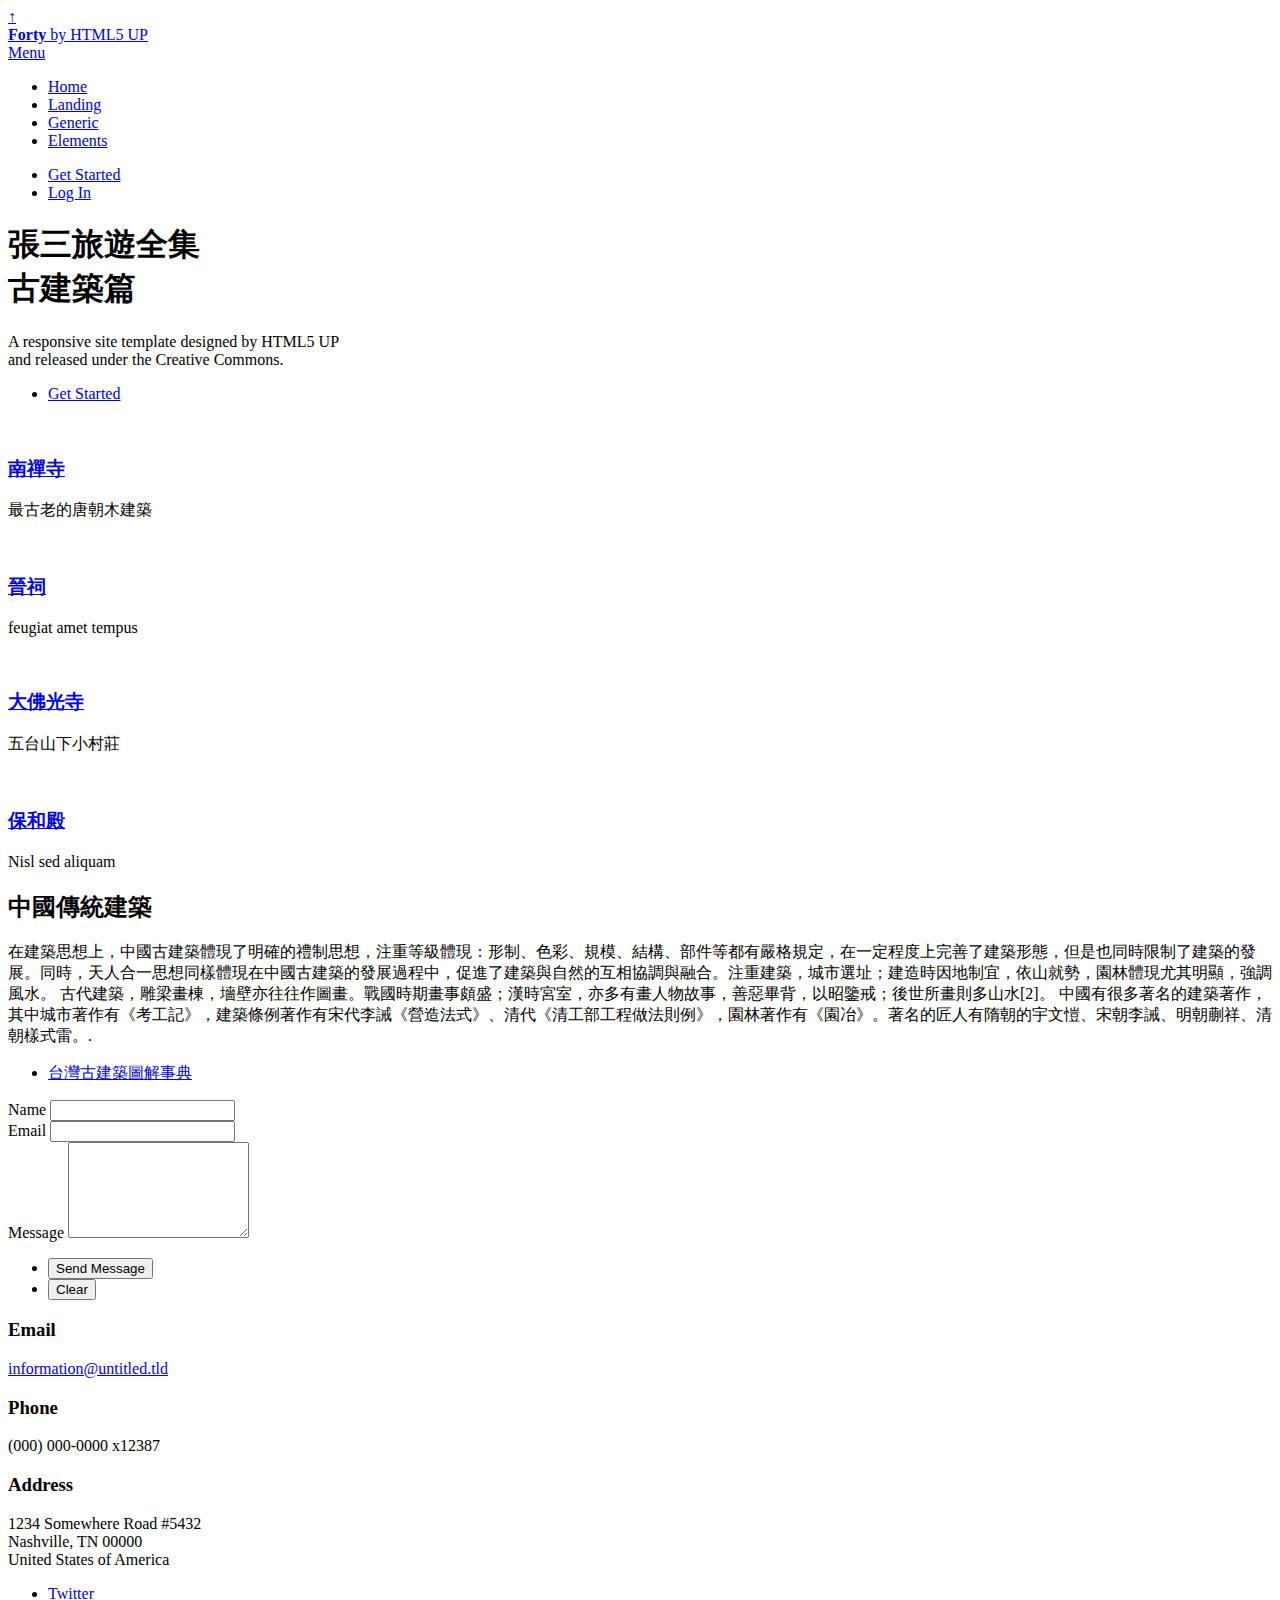
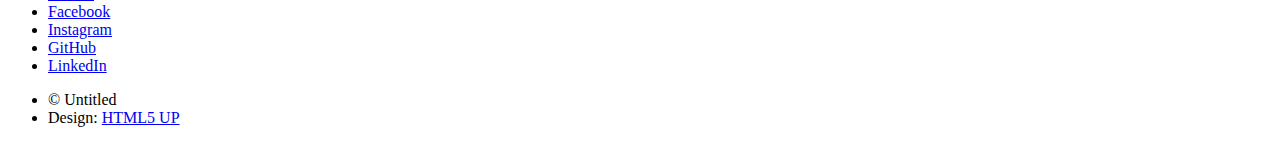
==== index.html @ ad24f46e "Update index.html" ====
<!DOCTYPE HTML>
<!--
	Forty by HTML5 UP
	html5up.net | @ajlkn
	Free for personal and commercial use under the CCA 3.0 license (html5up.net/license)
-->
<html>
	<head>
		<title>forty</title>
		<meta charset="utf-8" />
		<meta name="viewport" content="width=device-width, initial-scale=1, user-scalable=no" />
		<link rel="stylesheet" href="assets/css/main.css" />
		<noscript><link rel="stylesheet" href="assets/css/noscript.css" /></noscript>
	</head>
	<body class="is-preload" id="top">
		<a class="go-top" href="#top">&uarr;</a>



		<!-- Wrapper -->
			<div id="wrapper">

				<!-- Header -->
					<header id="header" class="alt">
						<a href="index.html" class="logo"><strong>Forty</strong> <span>by HTML5 UP</span></a>
						<nav>
							<a href="#menu">Menu</a>
						</nav>
					</header>

				<!-- Menu -->
					<nav id="menu">
						<ul class="links">
							<li><a href="index.html">Home</a></li>
							<li><a href="landing.html">Landing</a></li>
							<li><a href="generic.html">Generic</a></li>
							<li><a href="elements.html">Elements</a></li>
						</ul>
						<ul class="actions stacked">
							<li><a href="#" class="button primary fit">Get Started</a></li>
							<li><a href="#" class="button fit">Log In</a></li>
						</ul>
					</nav>

				<!-- Banner -->
					<section id="banner" class="major">
						<div class="inner">
							<header class="major">
								<h1>張三旅遊全集
									<BR/>
									古建築篇

								</h1>
							</header>
							<div class="content">
								<p>A responsive site template designed by HTML5 UP<br />
								and released under the Creative Commons.</p>
								<ul class="actions">
									<li><a href="#one" class="button next scrolly">Get Started</a></li>
								</ul>
							</div>
						</div>
					</section>

				<!-- Main -->
					<div id="main">

						<!-- One -->
							<section id="one" class="tiles">
								<article>
									<span class="image">
										<img src="images/pic01.jpg" alt="" />
									</span>
									<header class="major">
										<h3><a href="https://pages1001.pixnet.net/blog/post/44057776" target="_blank" class="link special-text">南禪寺</a></h3>
										
										<!-- <h3<a href="https://pages1001.pixnet.net/blog/post/44057776" target="_blank" class="link">南禪寺</a></h3> -->

										<p class="special-text2">最古老的唐朝木建築</p>
									</header>
								</article>
								
								<article>
									<span class="image">
										<img src="images/pic03.jpg" alt="" />
									</span>
									<header class="major">
										<h3><a href="landing.html" class="link special-text">晉祠</a></h3>
										<p>feugiat amet tempus</p>
									</header>
								</article>
								
								<article>
									<span class="image">
										<img src="images/pic02.jpg" alt="" />
									</span>
									<header class="major">
										<h3><a href="landing.html" class="link special-text">大佛光寺</a></h3>
										<p>五台山下小村莊</p>
									</header>
								</article>
								
																
								<article>
									<span class="image">
										<img src="images/pic04.jpg" alt="" />
									</span>
									<header class="major">
										<h3><a href="landing.html" class="link special-text2">保和殿</a></h3>
										<p>Nisl sed aliquam</p>
									</header>
								</article>
								<!-- <article>
									<span class="image">
										<img src="images/pic05.jpg" alt="" />
									</span>
									<header class="major">
										<h3><a href="landing.html" class="link">Consequat</a></h3>
										<p>Ipsum dolor sit amet</p>
									</header>
								</article> -->
								<!-- <article>
									<span class="image">
										<img src="images/pic06.jpg" alt="" />
									</span>
									<header class="major">
										<h3><a href="landing.html" class="link">Etiam</a></h3>
										<p>Feugiat amet tempus</p>
									</header>
								</article> -->
							</section>

						<!-- Two -->
							<section id="two">
								<div class="inner">
									<header class="major">
										<h2>中國傳統建築</h2>
									</header>
									<p>在建築思想上，中國古建築體現了明確的禮制思想，注重等級體現：形制、色彩、規模、結構、部件等都有嚴格規定，在一定程度上完善了建築形態，但是也同時限制了建築的發展。同時，天人合一思想同樣體現在中國古建築的發展過程中，促進了建築與自然的互相協調與融合。注重建築，城市選址；建造時因地制宜，依山就勢，園林體現尤其明顯，強調風水。

古代建築，雕梁畫棟，墻壁亦往往作圖畫。戰國時期畫事頗盛；漢時宮室，亦多有畫人物故事，善惡畢背，以昭鑒戒；後世所畫則多山水[2]。

中國有很多著名的建築著作，其中城市著作有《考工記》，建築條例著作有宋代李誡《營造法式》、清代《清工部工程做法則例》，園林著作有《園冶》。著名的匠人有隋朝的宇文愷、宋朝李誡、明朝蒯祥、清朝樣式雷。.</p>
									<ul class="actions">
										<li><a href="https://www.books.com.tw/products/0010224930" target="_blank"  class="button next">台灣古建築圖解事典</a></li>
									</ul>
								</div>
							</section>

					</div>

				<!-- Contact -->
					<section id="contact">
						<div class="inner">
							<section>
								<form method="post" action="#">
									<div class="fields">
										<div class="field half">
											<label for="name">Name</label>
											<input type="text" name="name" id="name" />
										</div>
										<div class="field half">
											<label for="email">Email</label>
											<input type="text" name="email" id="email" />
										</div>
										<div class="field">
											<label for="message">Message</label>
											<textarea name="message" id="message" rows="6"></textarea>
										</div>
									</div>
									<ul class="actions">
										<li><input type="submit" value="Send Message" class="primary" /></li>
										<li><input type="reset" value="Clear" /></li>
									</ul>
								</form>
							</section>
							<section class="split">
								<section>
									<div class="contact-method">
										<!-- <span class="icon solid alt fa-envelope"></span> -->

										<!-- <span class="icon brands alt fa-line"></span> -->

										<span class="icon solid alt fa-user"></span>

										<h3>Email</h3>
										<a href="#">information@untitled.tld</a>
									</div>
								</section>
								<section>
									<div class="contact-method">
										<span class="icon solid alt fa-phone"></span>
										<h3>Phone</h3>
										<span>(000) 000-0000 x12387</span>
									</div>
								</section>
								<section>
									<div class="contact-method">
										<span class="icon solid alt fa-home"></span>
										<h3>Address</h3>
										<span>1234 Somewhere Road #5432<br />
										Nashville, TN 00000<br />
										United States of America</span>
									</div>
								</section>
							</section>
						</div>
					</section>

				<!-- Footer -->
					<footer id="footer">
						<div class="inner">
							<ul class="icons">
								<li><a href="#" class="icon brands alt fa-twitter"><span class="label">Twitter</span></a></li>
								<li><a href="#" class="icon brands alt fa-facebook-f"><span class="label">Facebook</span></a></li>
								<li><a href="#" class="icon brands alt fa-instagram"><span class="label">Instagram</span></a></li>
								<li><a href="#" class="icon brands alt fa-github"><span class="label">GitHub</span></a></li>
								<li><a href="#" class="icon brands alt fa-linkedin-in"><span class="label">LinkedIn</span></a></li>
							</ul>
							<ul class="copyright">
								<li>&copy; Untitled</li><li>Design: <a href="https://html5up.net" >HTML5 UP</a></li>
							</ul>
						</div>
					</footer>

			</div>

		<!-- Scripts -->
			<script src="assets/js/jquery.min.js"></script>
			<script src="assets/js/jquery.scrolly.min.js"></script>
			<script src="assets/js/jquery.scrollex.min.js"></script>
			<script src="assets/js/browser.min.js"></script>
			<script src="assets/js/breakpoints.min.js"></script>
			<script src="assets/js/util.js"></script>
			<script src="assets/js/main.js"></script>

	</body>
</html>
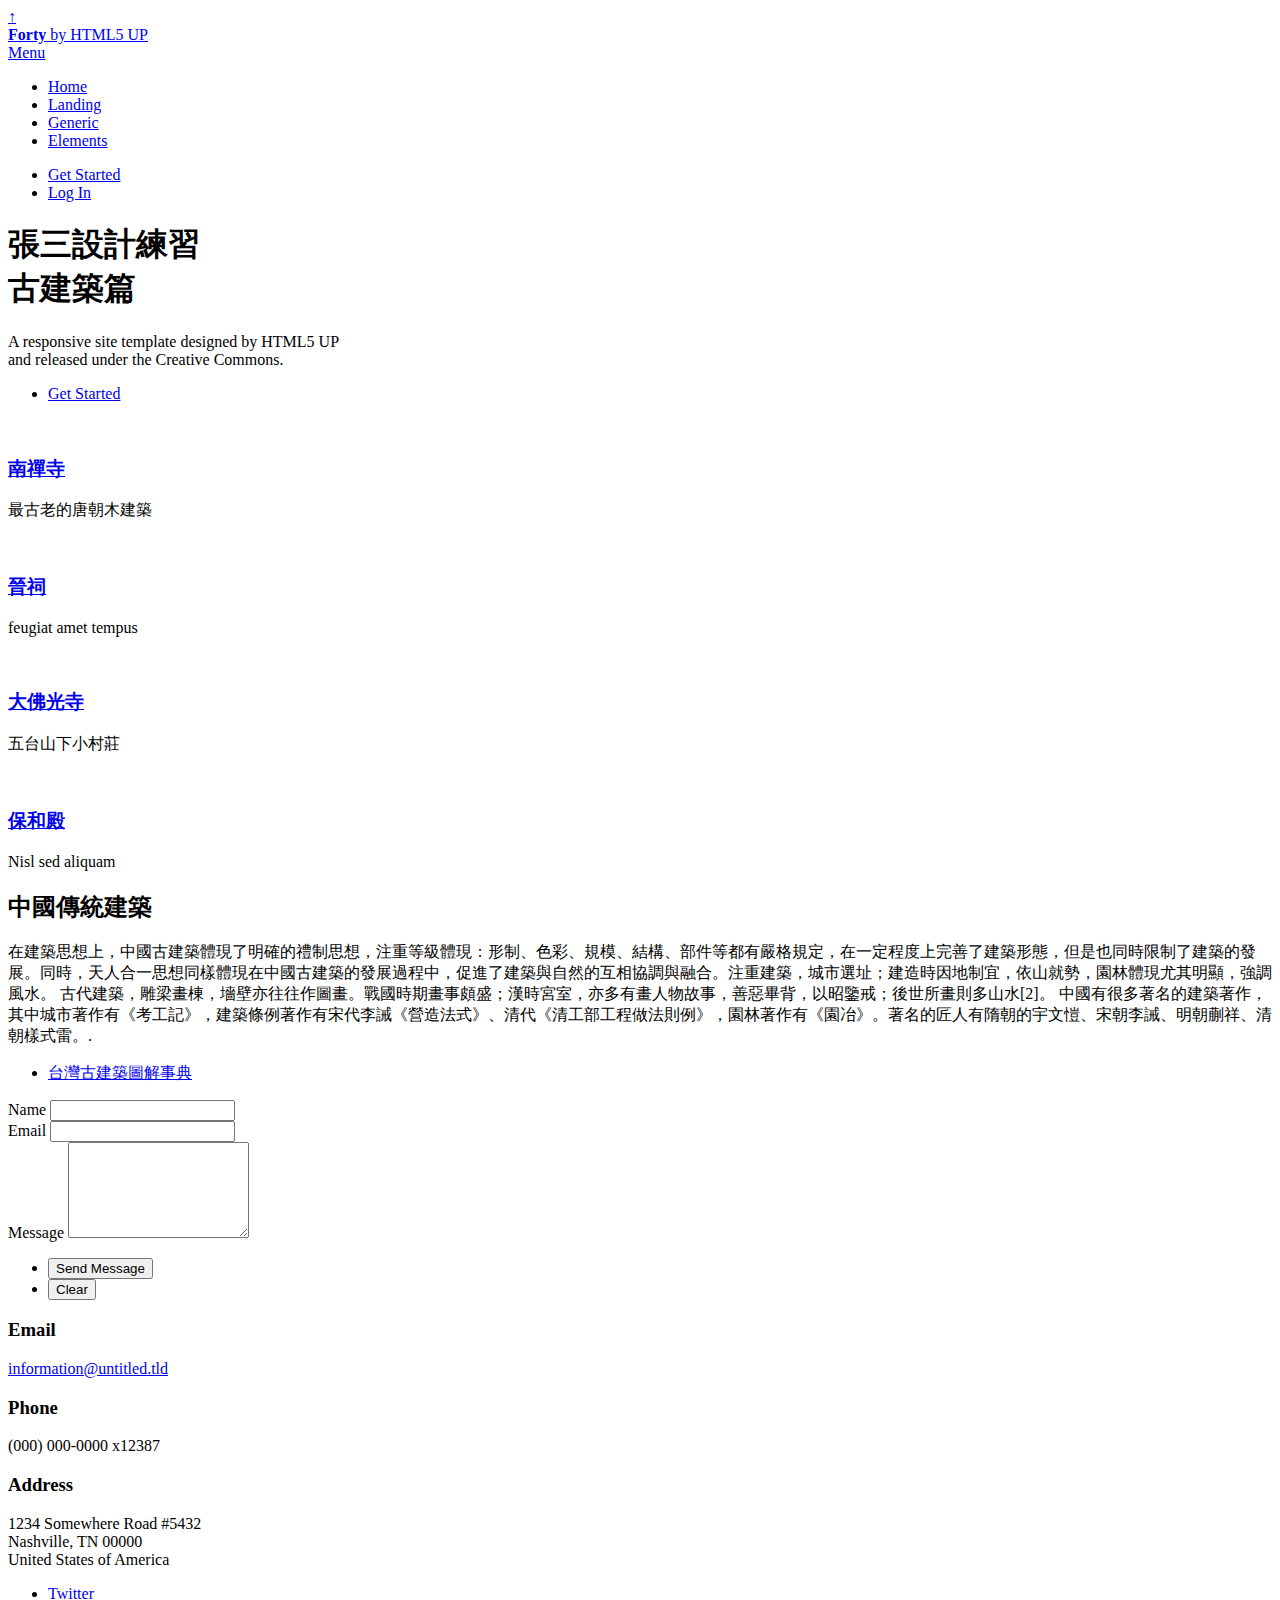
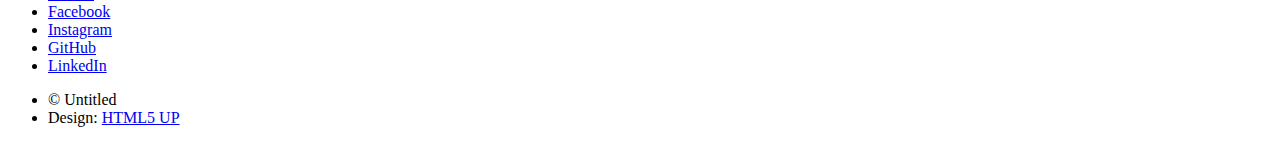
==== commit d355142d: "03:05" ====
--- a/index.html
+++ b/index.html
@@ -46,7 +46,7 @@
 					<section id="banner" class="major">
 						<div class="inner">
 							<header class="major">
-								<h1>張三旅遊全集
+								<h1>張三設計練習
 									<BR/>
 									古建築篇
 
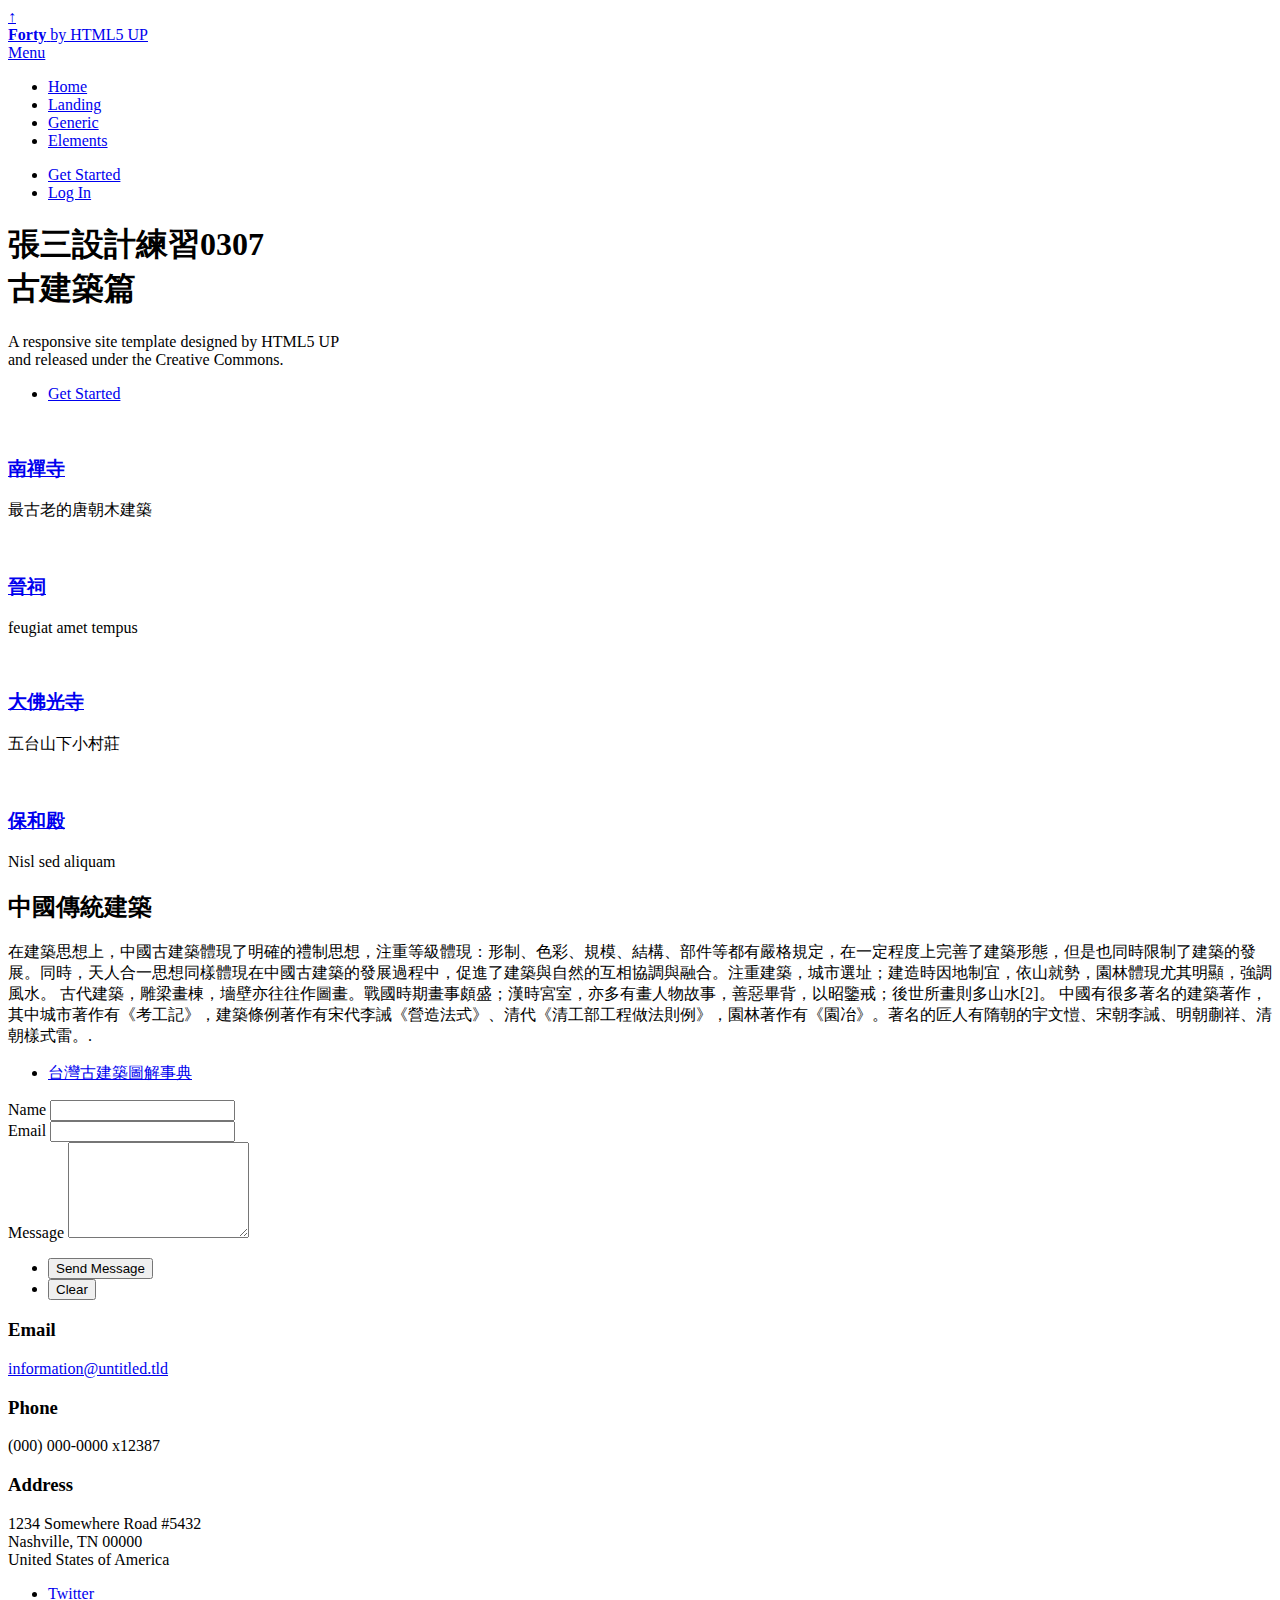
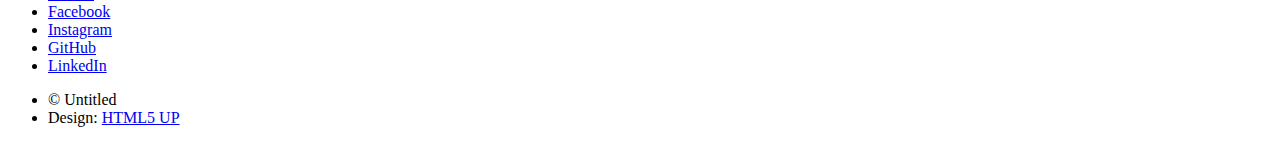
==== commit 2d0fdc23: "0307" ====
--- a/index.html
+++ b/index.html
@@ -46,7 +46,7 @@
 					<section id="banner" class="major">
 						<div class="inner">
 							<header class="major">
-								<h1>張三設計練習
+								<h1>張三設計練習0307
 									<BR/>
 									古建築篇
 
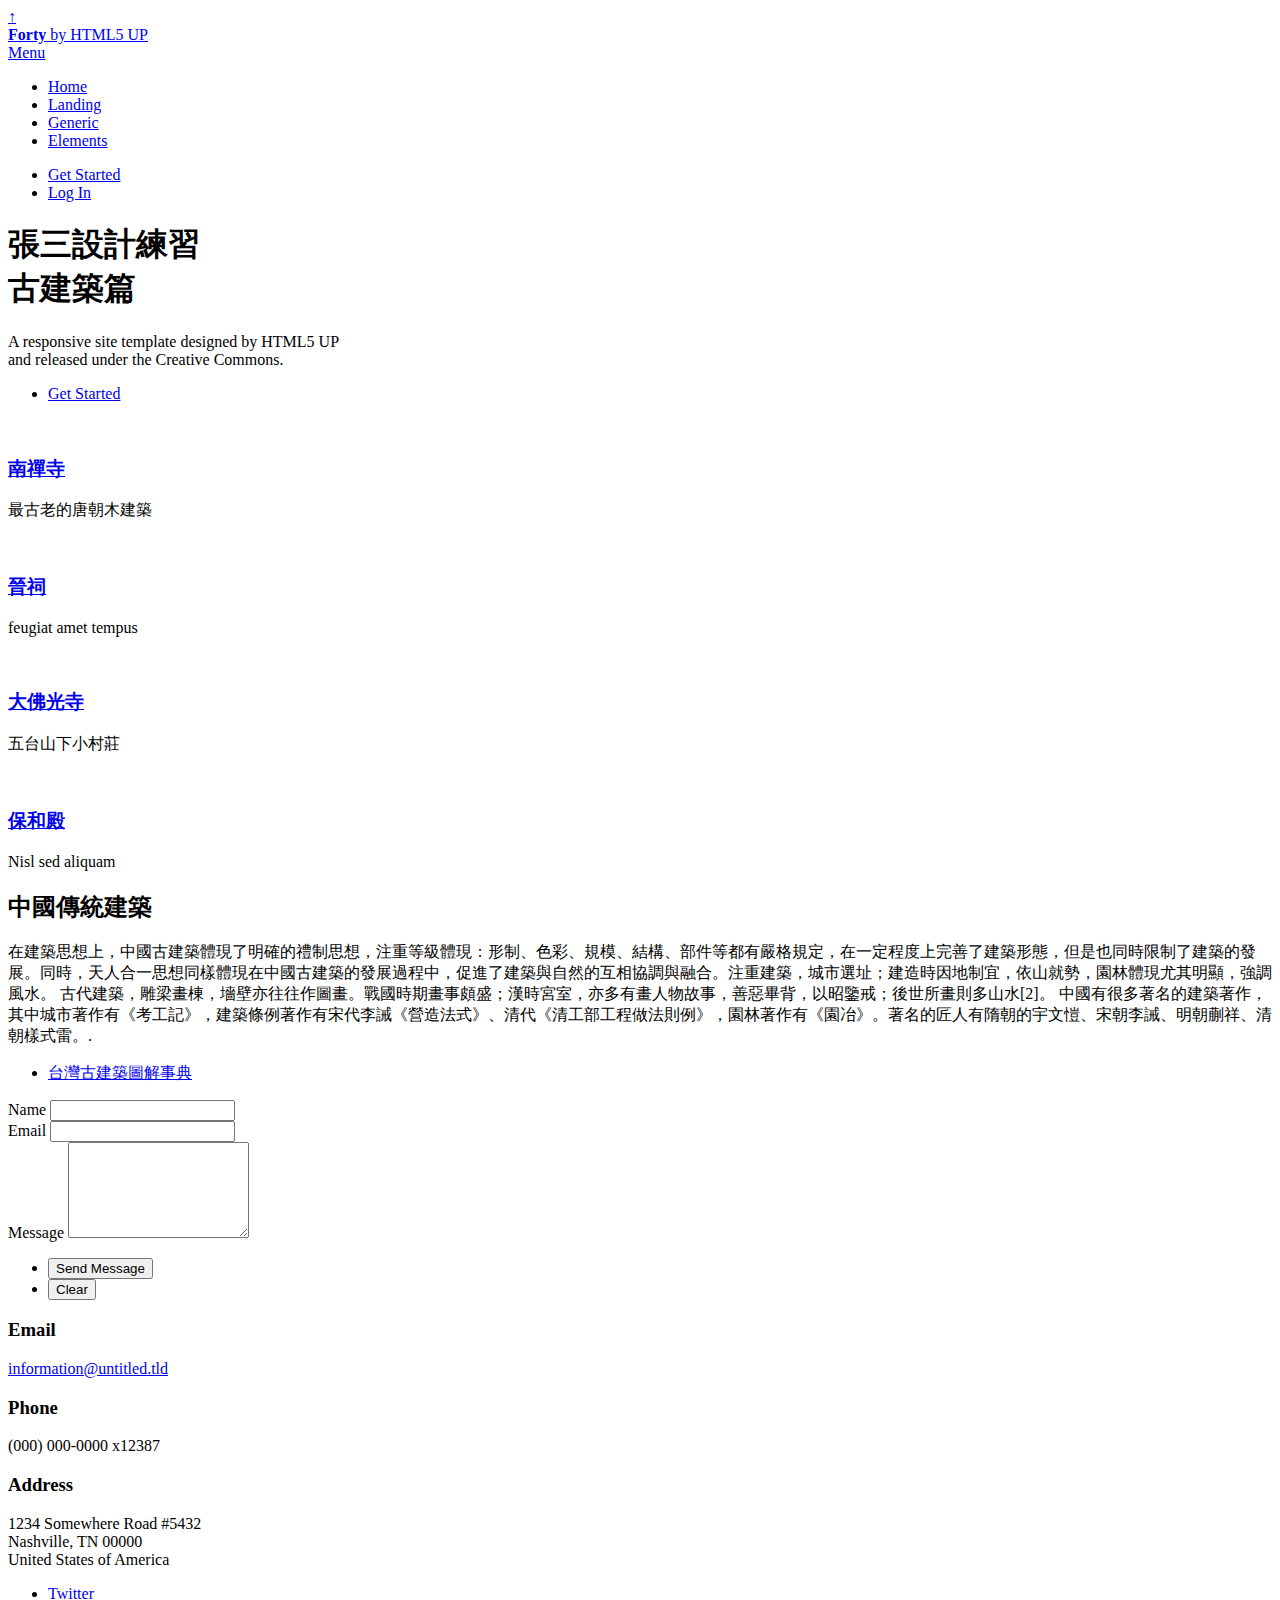
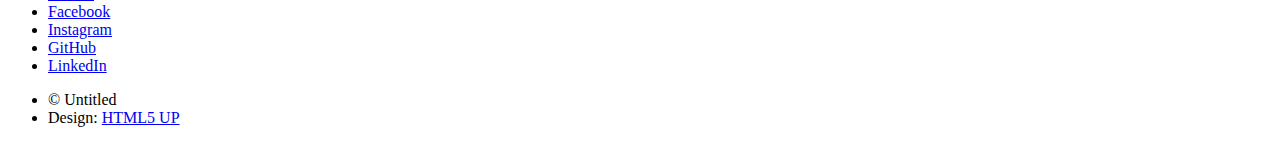
==== commit f8d10453: "0312" ====
--- a/index.html
+++ b/index.html
@@ -46,7 +46,7 @@
 					<section id="banner" class="major">
 						<div class="inner">
 							<header class="major">
-								<h1>張三設計練習0307
+								<h1>張三設計練習
 									<BR/>
 									古建築篇
 
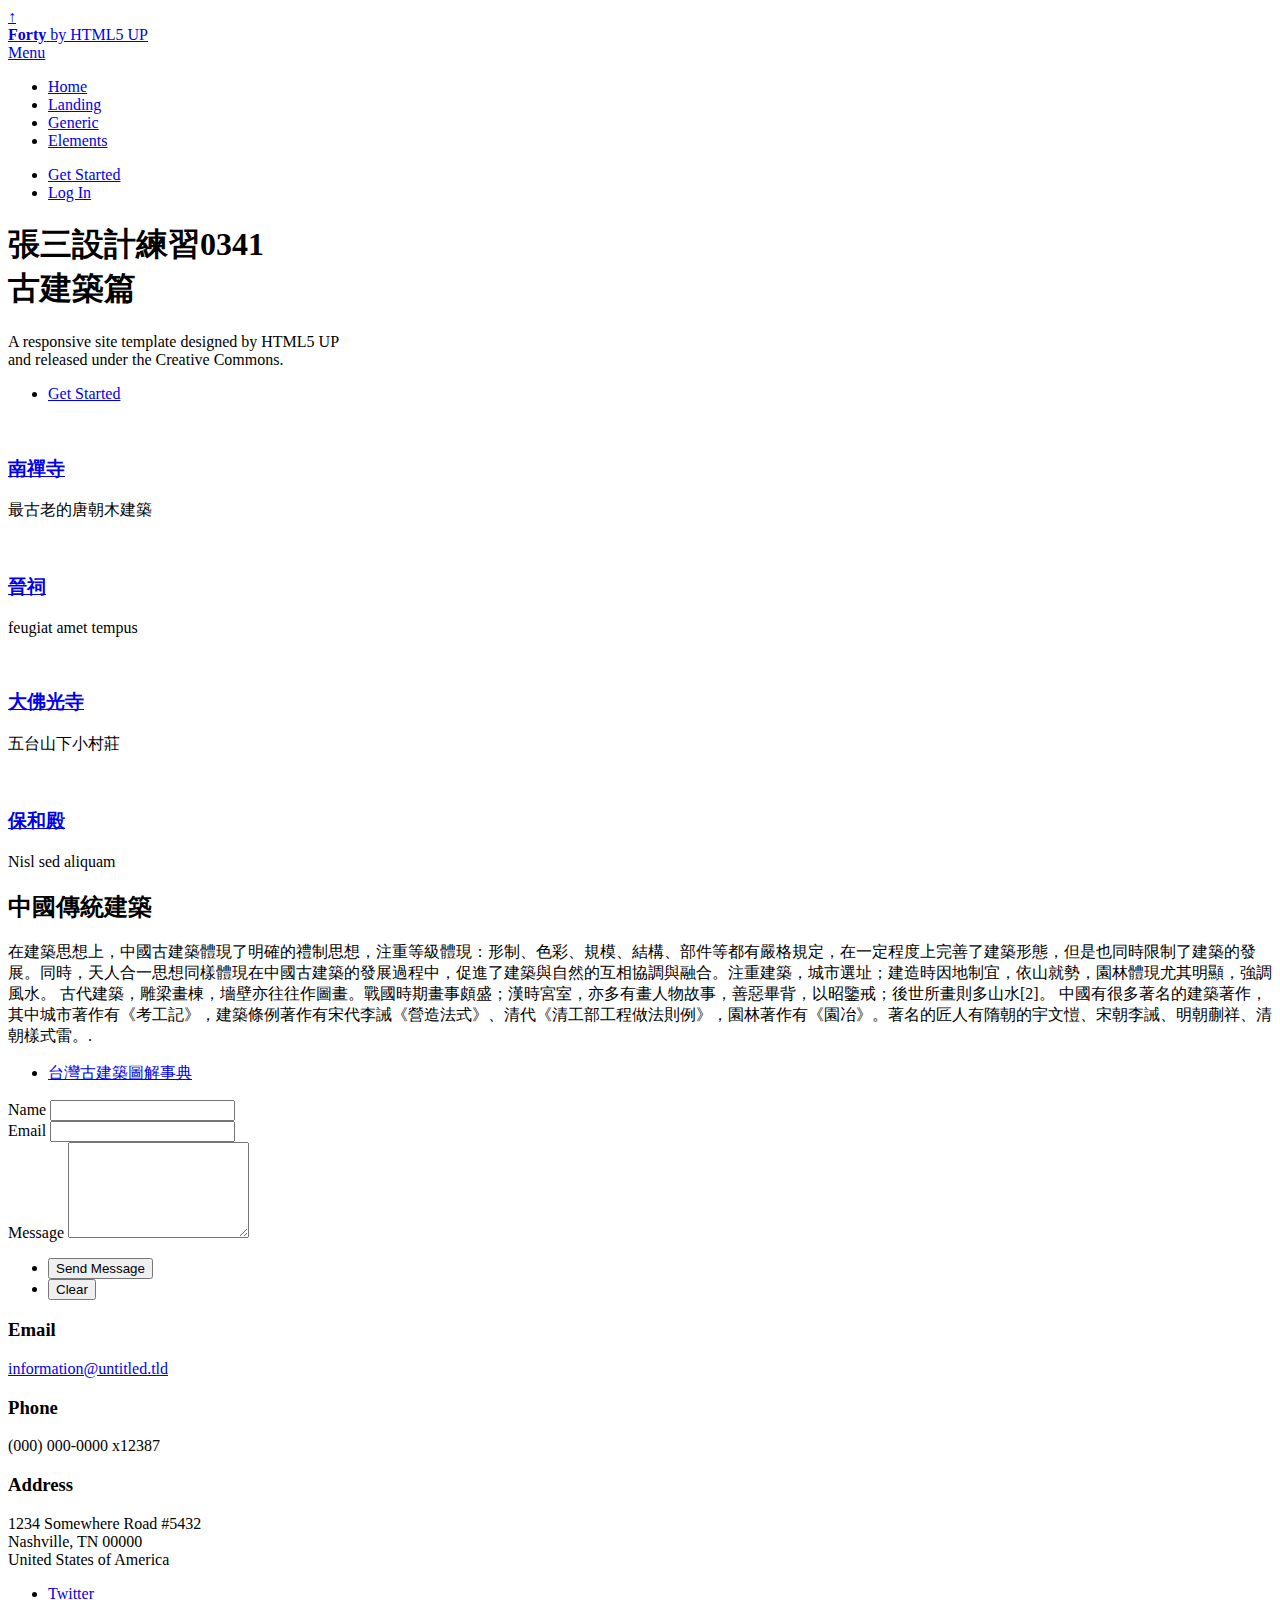
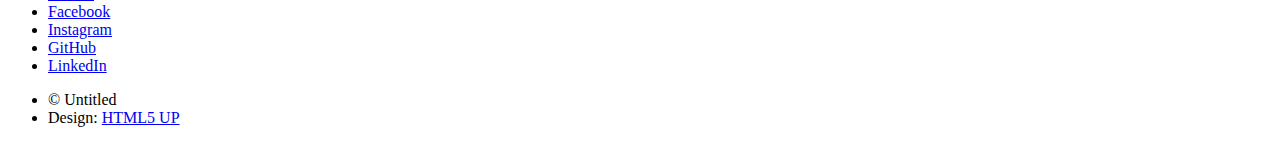
==== commit d4318b5c: "0341" ====
--- a/index.html
+++ b/index.html
@@ -46,7 +46,7 @@
 					<section id="banner" class="major">
 						<div class="inner">
 							<header class="major">
-								<h1>張三設計練習
+								<h1>張三設計練習0341
 									<BR/>
 									古建築篇
 
@@ -85,7 +85,7 @@
 										<img src="images/pic03.jpg" alt="" />
 									</span>
 									<header class="major">
-										<h3><a href="landing.html" class="link special-text">晉祠</a></h3>
+										<h3><a href="晉祠.html" class="link special-text">晉祠</a></h3>
 										<p>feugiat amet tempus</p>
 									</header>
 								</article>
@@ -95,7 +95,7 @@
 										<img src="images/pic02.jpg" alt="" />
 									</span>
 									<header class="major">
-										<h3><a href="landing.html" class="link special-text">大佛光寺</a></h3>
+										<h3><a href="大佛光寺.html" class="link special-text">大佛光寺</a></h3>
 										<p>五台山下小村莊</p>
 									</header>
 								</article>
@@ -106,7 +106,7 @@
 										<img src="images/pic04.jpg" alt="" />
 									</span>
 									<header class="major">
-										<h3><a href="landing.html" class="link special-text2">保和殿</a></h3>
+										<h3><a href="保和殿.html" class="link special-text2">保和殿</a></h3>
 										<p>Nisl sed aliquam</p>
 									</header>
 								</article>
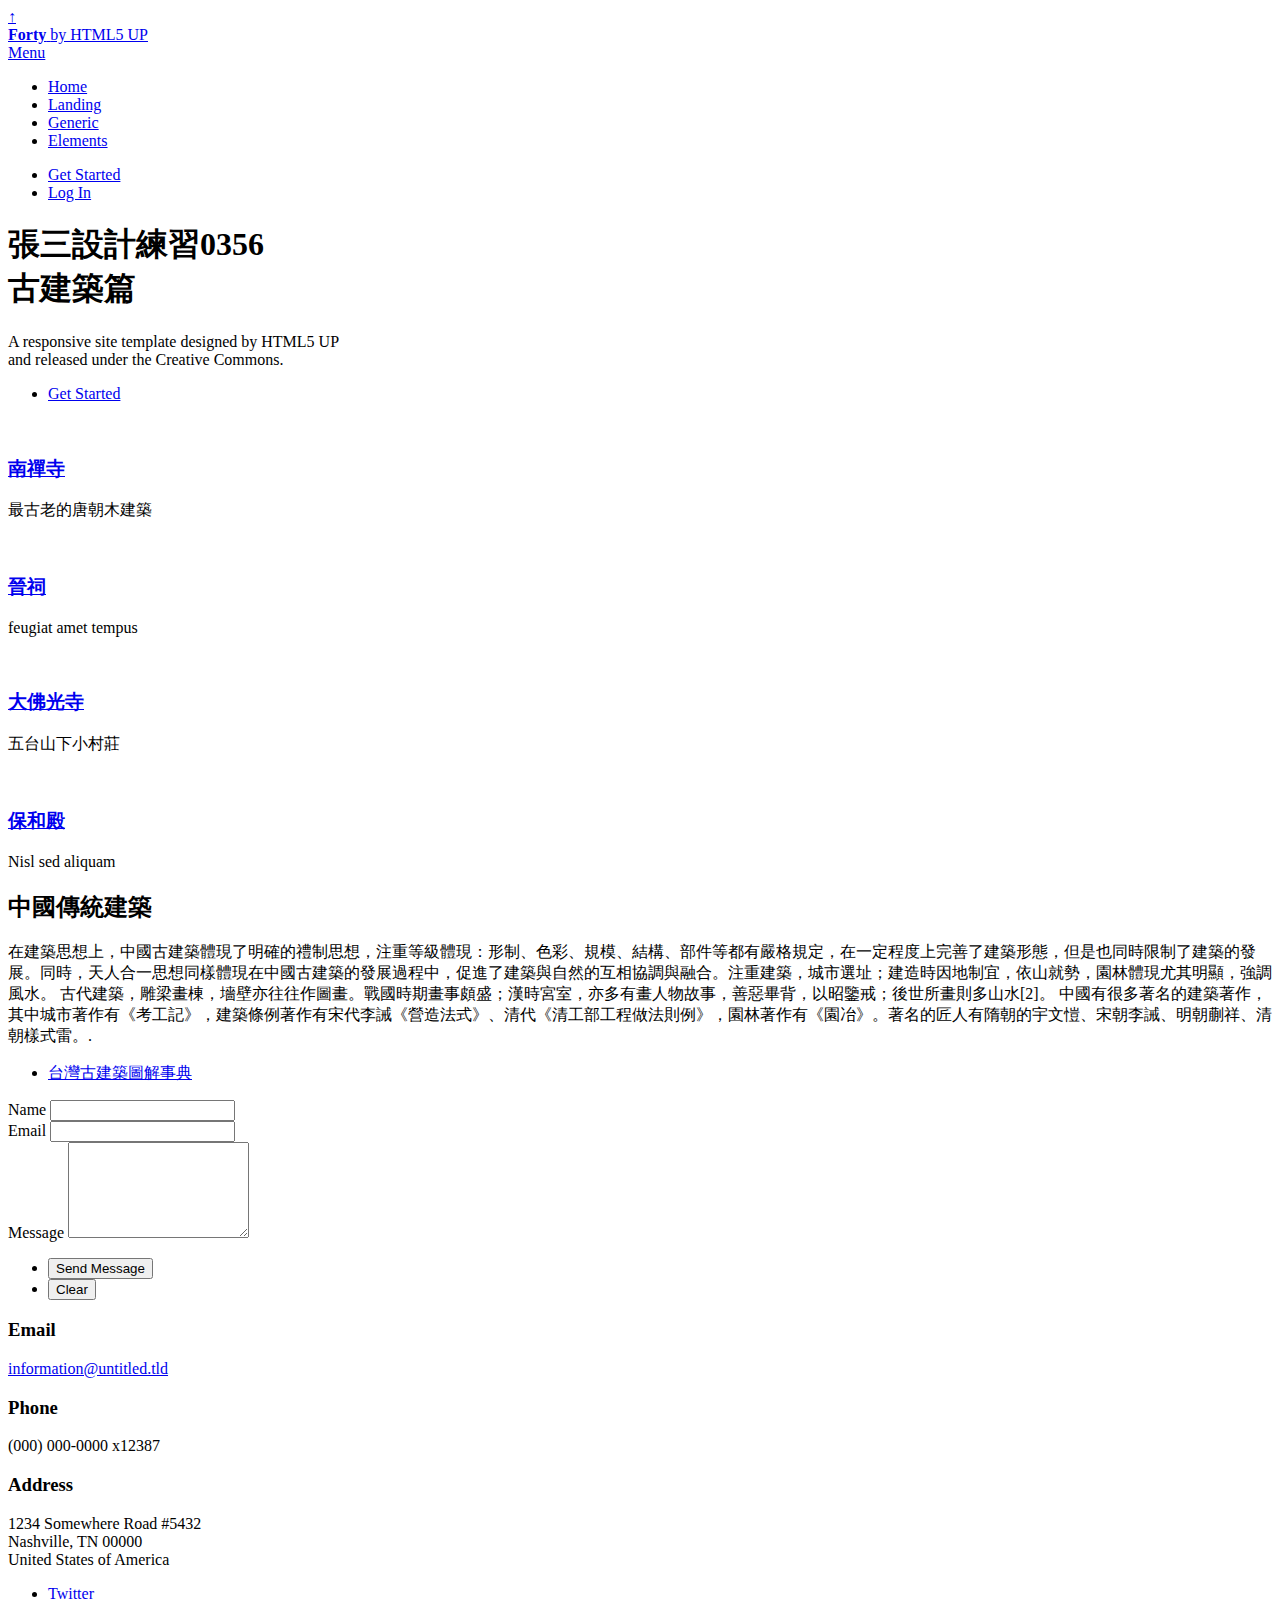
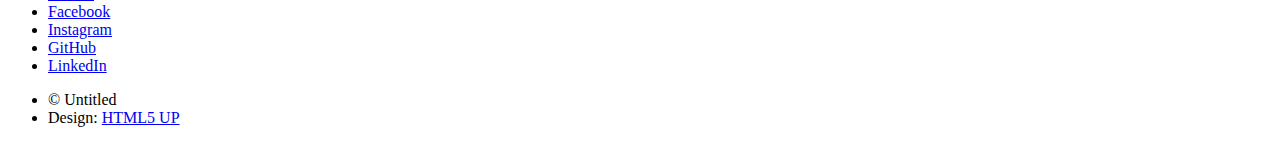
==== commit 04ead5f1: "0356" ====
--- a/index.html
+++ b/index.html
@@ -46,7 +46,7 @@
 					<section id="banner" class="major">
 						<div class="inner">
 							<header class="major">
-								<h1>張三設計練習0341
+								<h1>張三設計練習0356
 									<BR/>
 									古建築篇
 
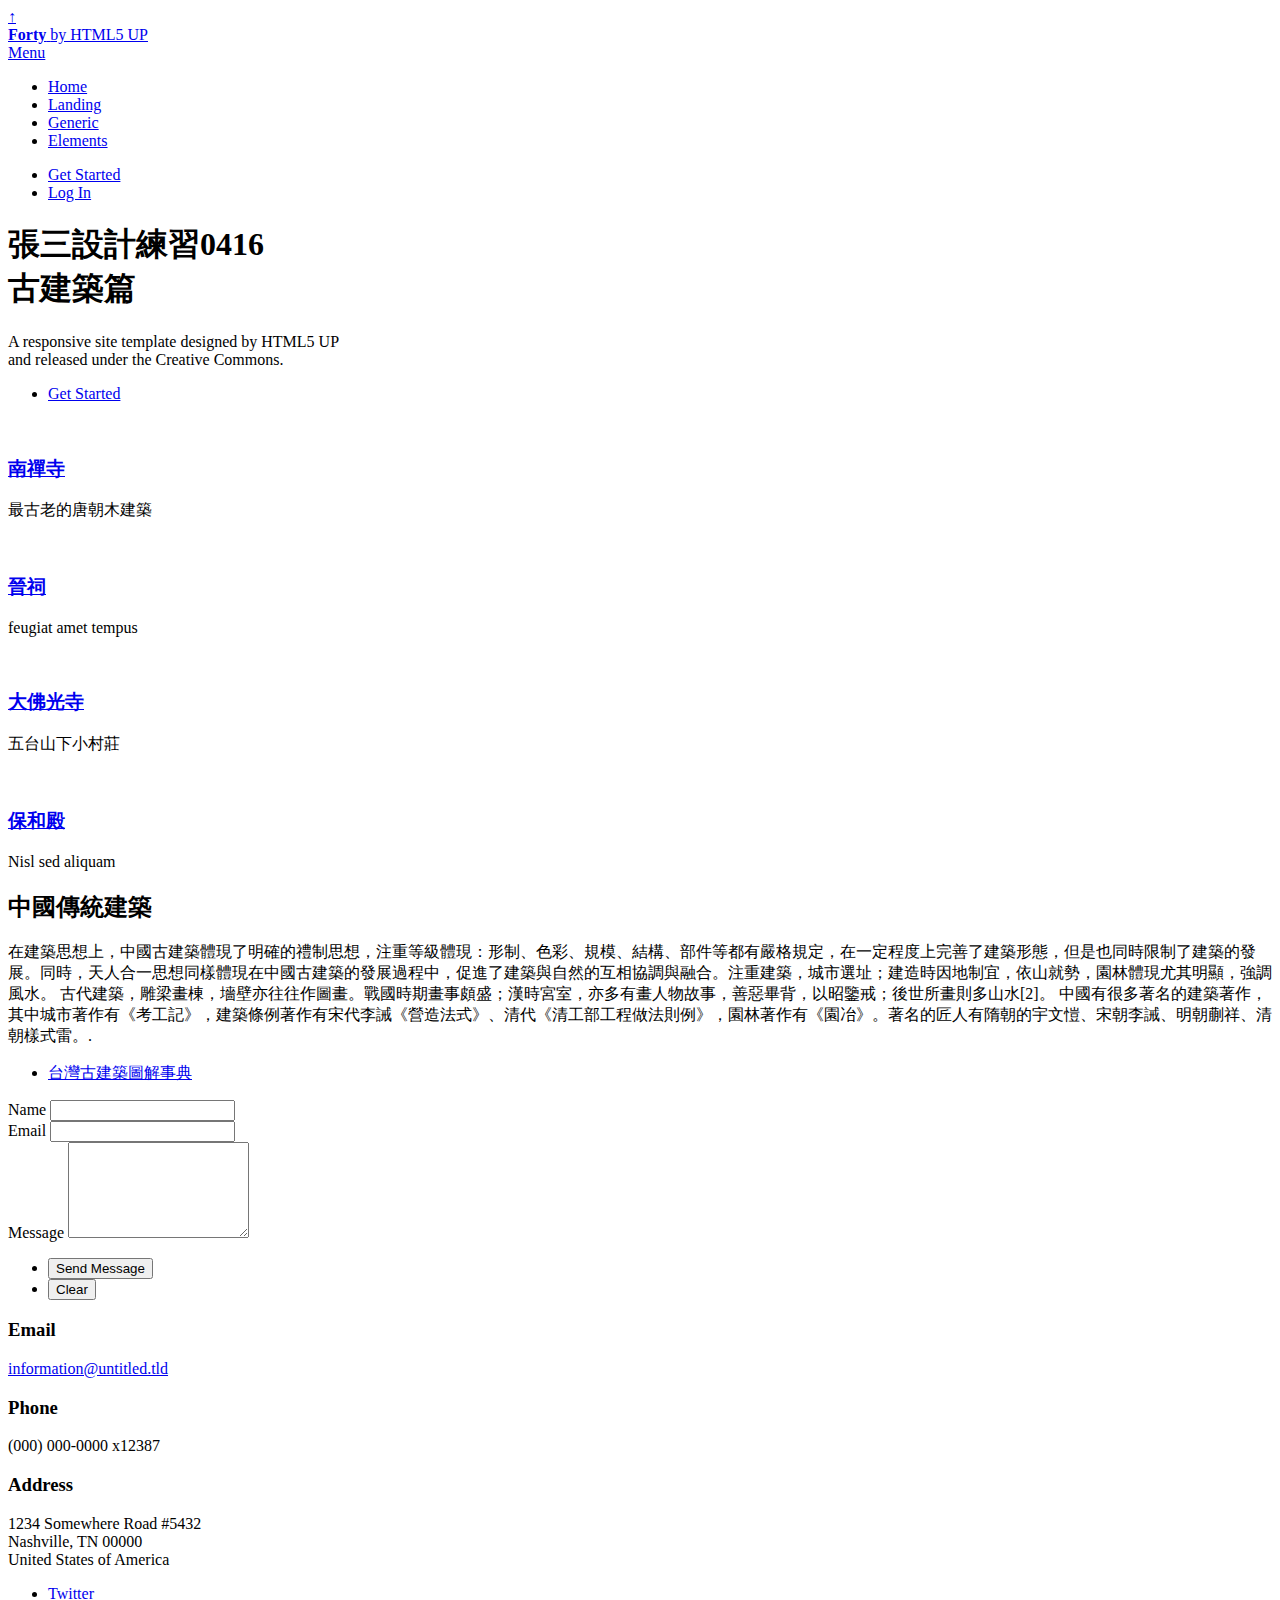
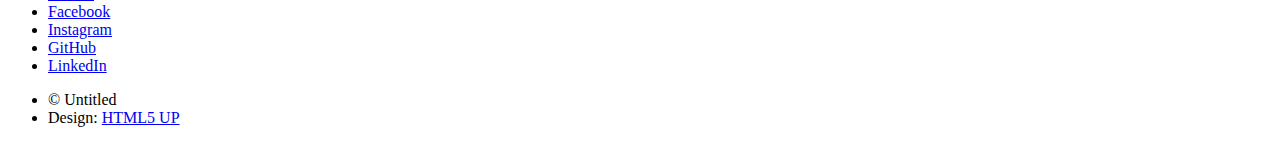
==== commit 1b43a0dd: "0413" ====
--- a/index.html
+++ b/index.html
@@ -46,7 +46,7 @@
 					<section id="banner" class="major">
 						<div class="inner">
 							<header class="major">
-								<h1>張三設計練習0356
+								<h1>張三設計練習0416
 									<BR/>
 									古建築篇
 
